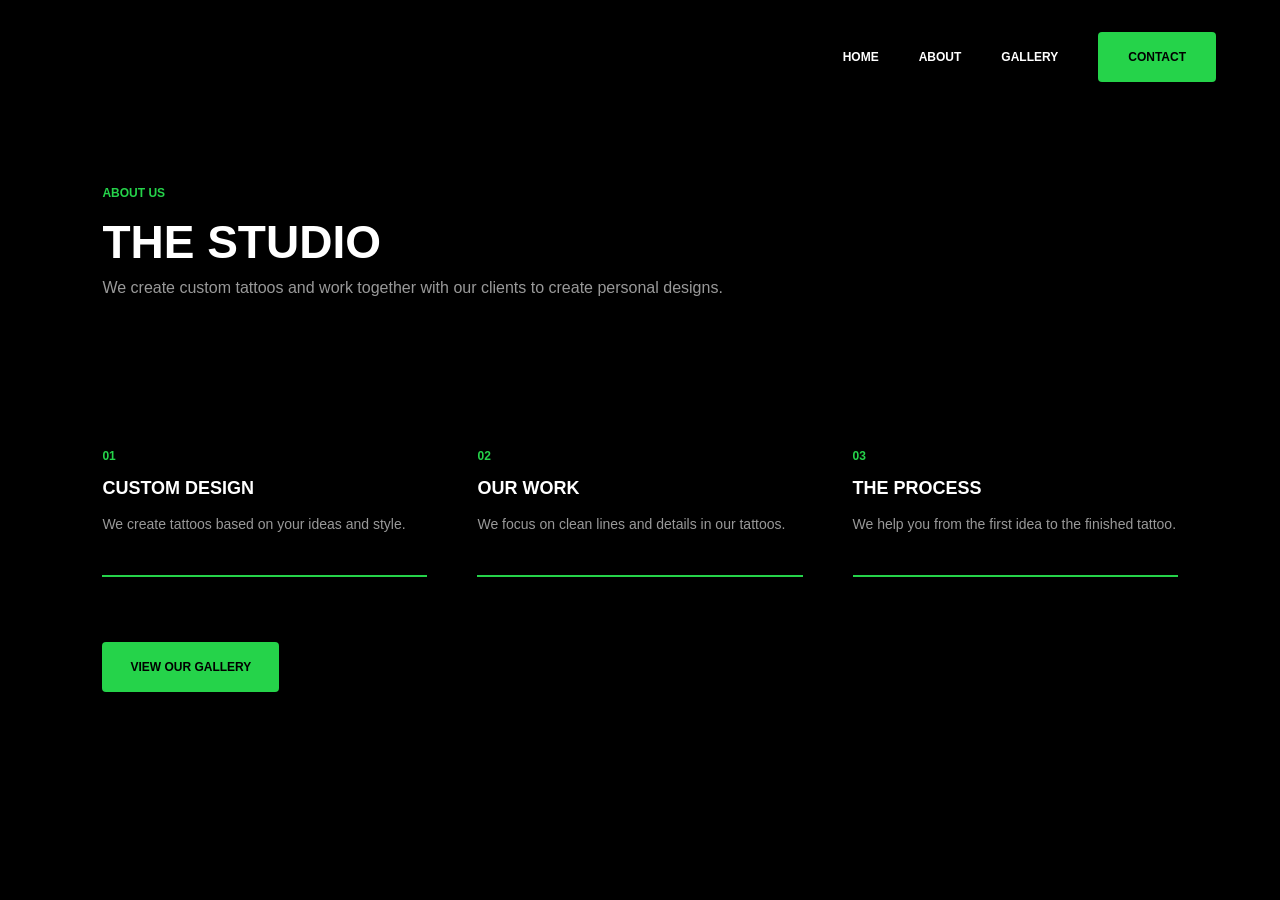
==== Aboutus.html @ 64ae23bb "updated naming" ====
<!DOCTYPE html>
<html lang="en">

<head>
    <meta charset="UTF-8">
    <meta name="viewport" content="width=device-width, initial-scale=1.0">

    <title>About Us</title>
    <link rel="stylesheet" href="styles/Aboutus.css">
</head>

<body>

    <header>
        <nav>
            <a href="index.html">Home</a>
            <a href="about.html">About</a>
            <a href="gallery.html">Gallery</a>
            <a href="contact.html">Contact</a>
        </nav>
    </header>

    <main>

        <section>
            <p>About Us</p>

            <h1>The Studio</h1>

            <p>
                We create custom tattoos and work together with our clients
                to create personal designs.
            </p>
        </section>

        <section>

            <article>
                <p>01</p>
                <h2>Custom Design</h2>
                <p>We create tattoos based on your ideas and style.</p>
            </article>

            <article>
                <p>02</p>
                <h2>Our Work</h2>
                <p>We focus on clean lines and details in our tattoos.</p>
            </article>

            <article>
                <p>03</p>
                <h2>The Process</h2>
                <p>We help you from the first idea to the finished tattoo.</p>
            </article>

        </section>

        <section>
            <a href="gallery.html">View Our Gallery</a>
        </section>

    </main>

</body>

</html>
---- styles/Aboutus.css ----
body {
    margin: 0;
    background-color: #000000;
    color: #ffffff;
    font-family: Arial, Helvetica, sans-serif;
}

header {
    padding: 32px 5%;
}

nav {
    display: flex;
    justify-content: flex-end;
    align-items: center;
    gap: 40px;
}

nav a {
    color: #ffffff;
    text-decoration: none;
    font-size: 12px;
    font-weight: bold;
    text-transform: uppercase;

    
    }

nav a:hover {
    color: #25d34a;
}

nav a:last-child {
    background-color: #25d34a;
    color: #000000;
    padding: 18px 30px;
    border-radius: 4px;
}

main {
    padding: 40px 8% 100px;
}


main section:first-child {
    padding-top: 20px;
    margin-bottom: 140px;
}

main section:first-child p:first-child {
    color: #25d34a;
    font-size: 12px;
    font-weight: bold;
    text-transform: uppercase;
    margin-bottom: 15px;
}

h1 {
    font-size: 46px;
    margin: 0 0 10px;
    text-transform: uppercase;
}

main section:first-child p:last-child {
    color: #999999;
    font-size: 16px;
    margin: 0;
}


main section:nth-child(2) {
    display: flex;
    gap: 50px;
}

article {
    flex: 1;
    border-bottom: 2px solid #25d34a;
    padding-bottom: 40px;
}

article p:first-child {
    color: #25d34a;
    font-size: 12px;
    font-weight: bold;
    margin-bottom: 15px;
}

h2 {
    font-size: 18px;
    margin: 0 0 15px;
    text-transform: uppercase;
}

article p:last-child {
    color: #999999;
    font-size: 14px;
    line-height: 1.5;
    margin: 0;
}

main section:last-child {
    margin-top: 65px;
}

main section:last-child a {
    display: inline-block;
    background-color: #25d34a;
    color: #000000;
    text-decoration: none;
    padding: 18px 28px;
    border-radius: 4px;
    font-size: 12px;
    font-weight: bold;
    text-transform: uppercase;
}
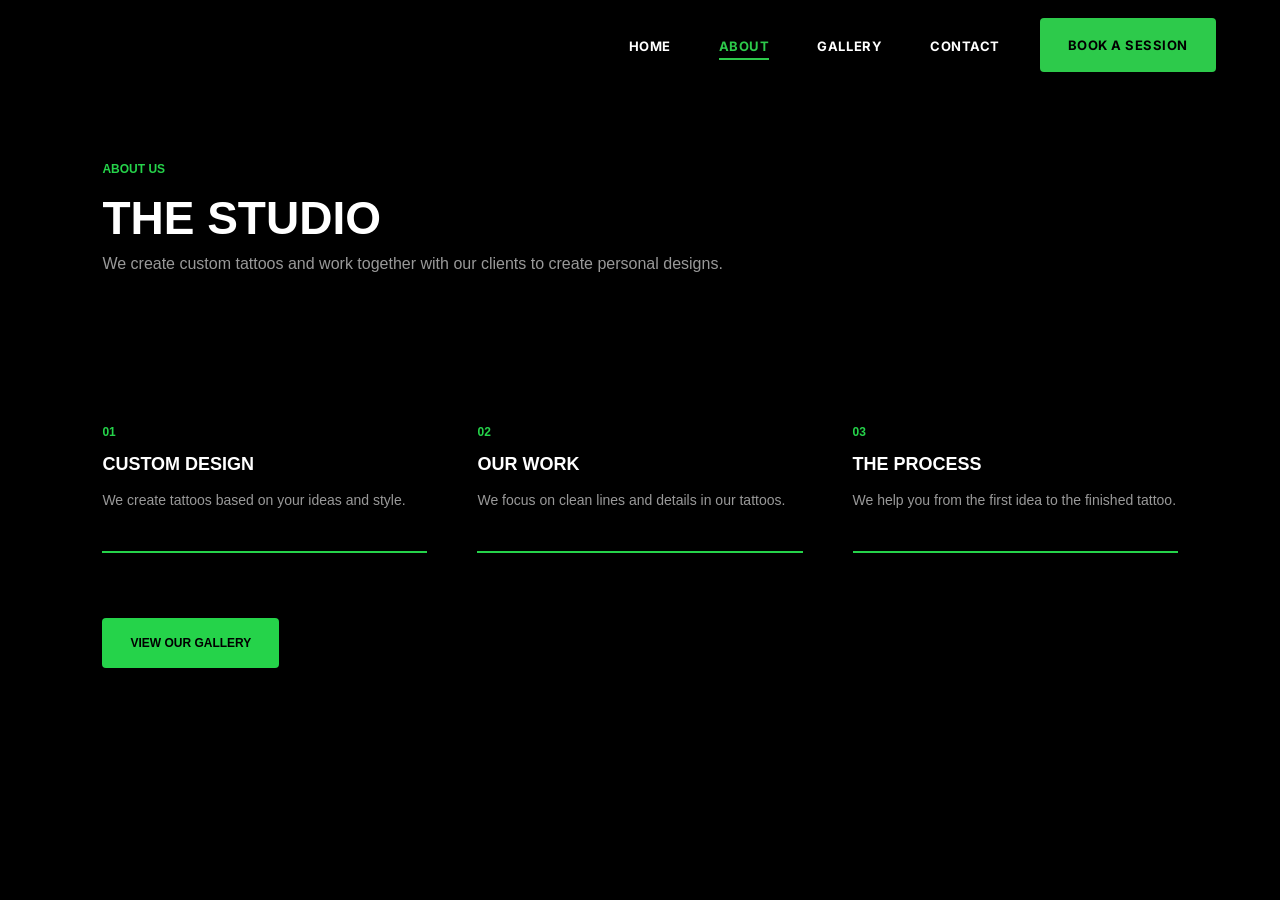
==== commit 6e6cadd1: "fix navbar" ====
--- a/Aboutus.html
+++ b/Aboutus.html
@@ -6,17 +6,24 @@
     <meta name="viewport" content="width=device-width, initial-scale=1.0">
 
     <title>About Us</title>
+    <link rel="preconnect" href="https://fonts.googleapis.com">
+    <link rel="preconnect" href="https://fonts.gstatic.com" crossorigin>
+    <link href="https://fonts.googleapis.com/css2?family=Inter:wght@400;700&display=swap" rel="stylesheet">
     <link rel="stylesheet" href="styles/Aboutus.css">
 </head>
 
 <body>
 
-    <header>
-        <nav>
-            <a href="index.html">Home</a>
-            <a href="about.html">About</a>
-            <a href="gallery.html">Gallery</a>
-            <a href="contact.html">Contact</a>
+    <header class="header">
+        <nav class="nav" aria-label="Main">
+            <ul class="nav__list">
+                <!-- TODO: link to index.html once the home page exists -->
+                <li><a href="#" class="nav__link">Home</a></li>
+                <li><a href="Aboutus.html" class="nav__link nav__link--active" aria-current="page">About</a></li>
+                <li><a href="gallery.html" class="nav__link">Gallery</a></li>
+                <li><a href="contactus.html" class="nav__link">Contact</a></li>
+            </ul>
+            <a href="contactus.html" class="button">Book a session</a>
         </nav>
     </header>
 
--- a/styles/Aboutus.css
+++ b/styles/Aboutus.css
@@ -6,36 +6,120 @@
     font-family: Arial, Helvetica, sans-serif;
 }
 
-header {
-    padding: 32px 5%;
-}
-
-nav {
+/* =========================================================
+   HEADER + NAV  (same as gallery page)
+   ========================================================= */
+:root {
+    --accent: #2dca4b;
+    --gutter: clamp(16px, 5vw, 64px);
+}
+
+.header {
     display: flex;
     justify-content: flex-end;
+    max-width: 1440px;
+    margin: 0 auto;
+    padding: 18px var(--gutter);
+    font-family: "Inter", sans-serif;
+    animation: slide-down 0.7s ease both;
+}
+
+.nav {
+    display: flex;
     align-items: center;
     gap: 40px;
 }
 
-nav a {
+.nav__list {
+    display: flex;
+    gap: 48px;
+    margin: 0;
+    padding: 0;
+    list-style: none;
+}
+
+.nav__link {
+    position: relative;
     color: #ffffff;
     text-decoration: none;
-    font-size: 12px;
-    font-weight: bold;
-    text-transform: uppercase;
-
-    
+    font-size: 13px;
+    font-weight: 700;
+    letter-spacing: 0.04em;
+    text-transform: uppercase;
+    transition: color 0.25s;
+}
+
+/* Underline that wipes in on hover */
+.nav__link::after {
+    content: "";
+    position: absolute;
+    left: 0;
+    bottom: -6px;
+    width: 100%;
+    height: 2px;
+    background: var(--accent);
+    transform: scaleX(0);
+    transform-origin: left;
+    transition: transform 0.35s ease;
+}
+
+.nav__link:hover,
+.nav__link--active { color: var(--accent); }
+
+.nav__link:hover::after,
+.nav__link--active::after { transform: scaleX(1); }
+
+.button {
+    display: inline-flex;
+    align-items: center;
+    gap: 10px;
+    height: 54px;
+    padding: 0 28px;
+    border-radius: 4px;
+    background: var(--accent);
+    color: #000;
+    text-decoration: none;
+    font-size: 13px;
+    font-weight: 700;
+    letter-spacing: 0.04em;
+    text-transform: uppercase;
+    white-space: nowrap;
+    transition: transform 0.25s ease, box-shadow 0.25s;
+}
+
+.button:hover {
+    transform: translateY(-2px);
+    box-shadow: 0 10px 28px -8px rgba(45, 202, 75, 0.55);
+}
+
+.button:focus-visible,
+.nav__link:focus-visible {
+    outline: 2px solid var(--accent);
+    outline-offset: 4px;
+}
+
+@keyframes slide-down {
+    from { opacity: 0; transform: translateY(-16px); }
+    to   { opacity: 1; transform: translateY(0); }
+}
+
+@media (max-width: 1100px) {
+    .nav__list { gap: 28px; }
+}
+
+@media (max-width: 820px) {
+    .header { justify-content: center; }
+    .nav { flex-wrap: wrap; justify-content: center; gap: 20px; }
+    .nav__list { gap: 20px; }
+    .button { height: 44px; padding: 0 18px; }
+}
+
+@media (prefers-reduced-motion: reduce) {
+    .header,
+    .header * {
+        animation-duration: 0.01ms !important;
+        transition-duration: 0.01ms !important;
     }
-
-nav a:hover {
-    color: #25d34a;
-}
-
-nav a:last-child {
-    background-color: #25d34a;
-    color: #000000;
-    padding: 18px 30px;
-    border-radius: 4px;
 }
 
 main {
